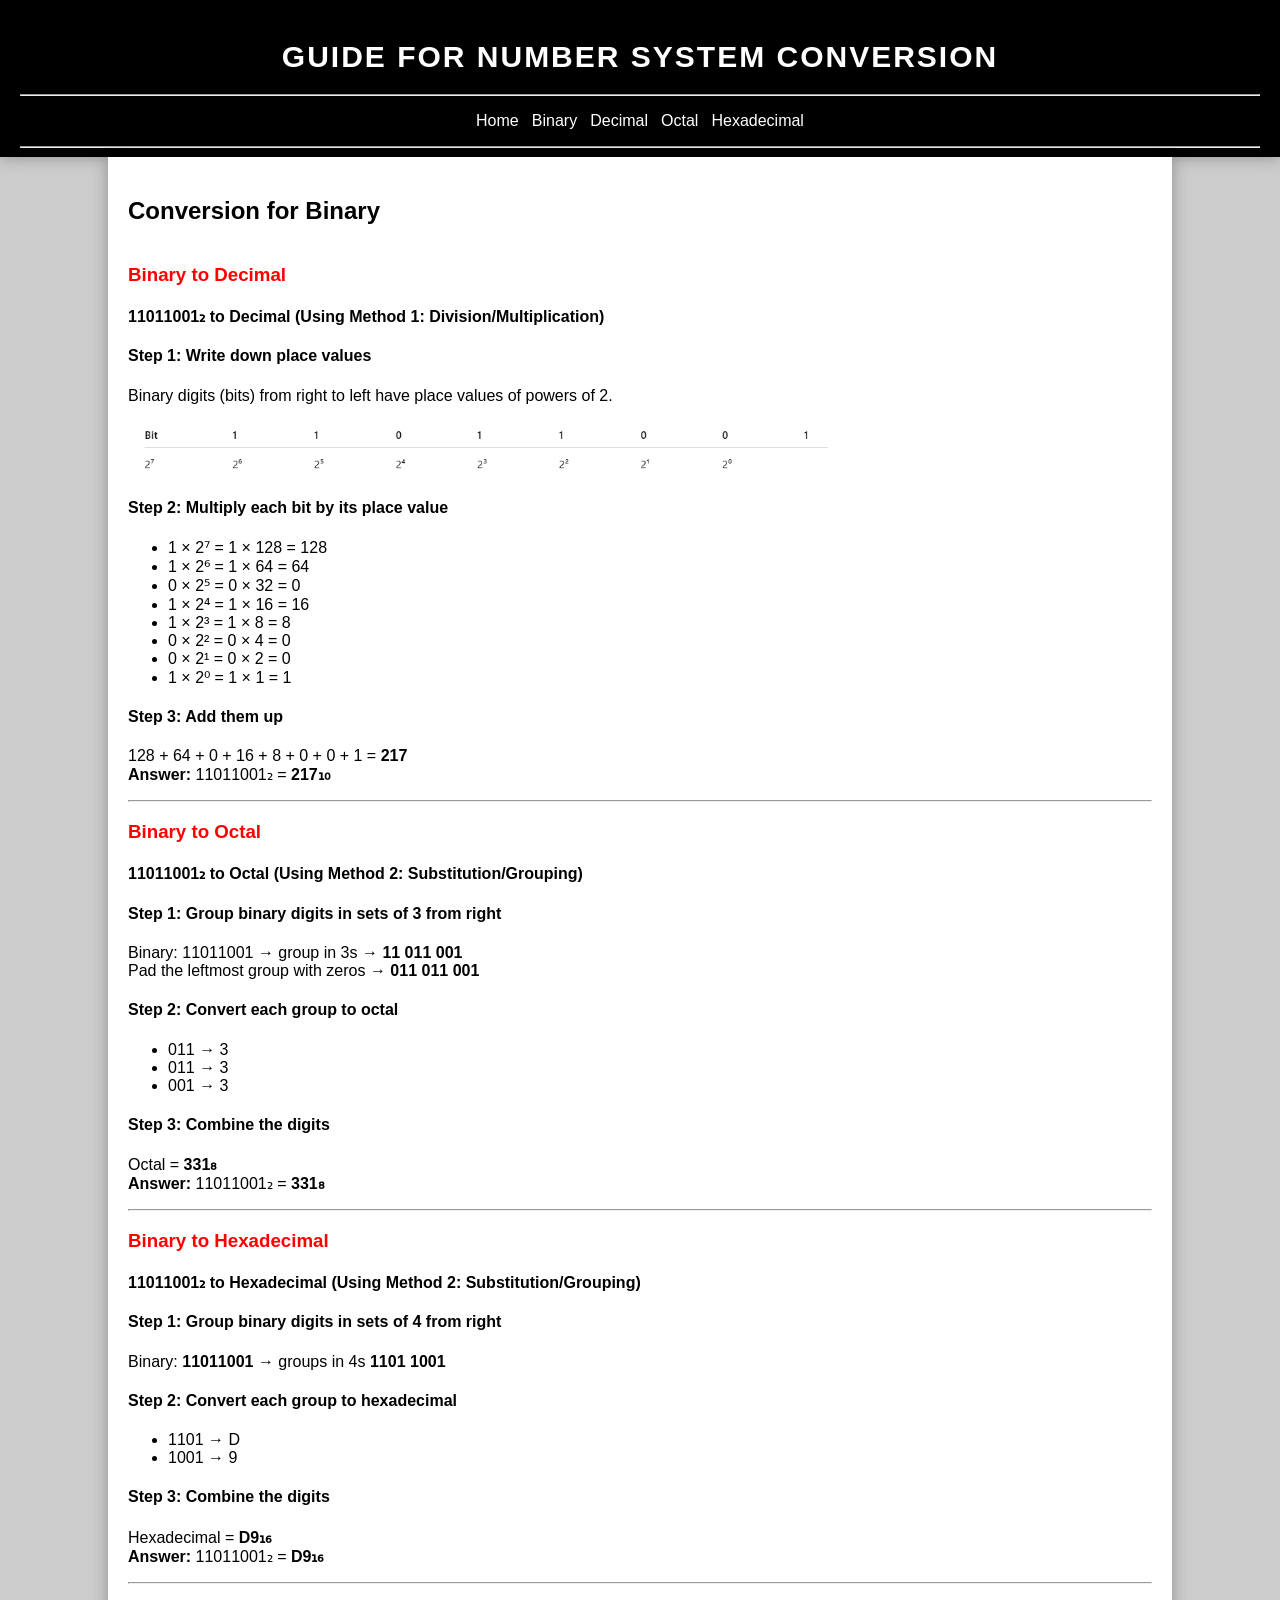
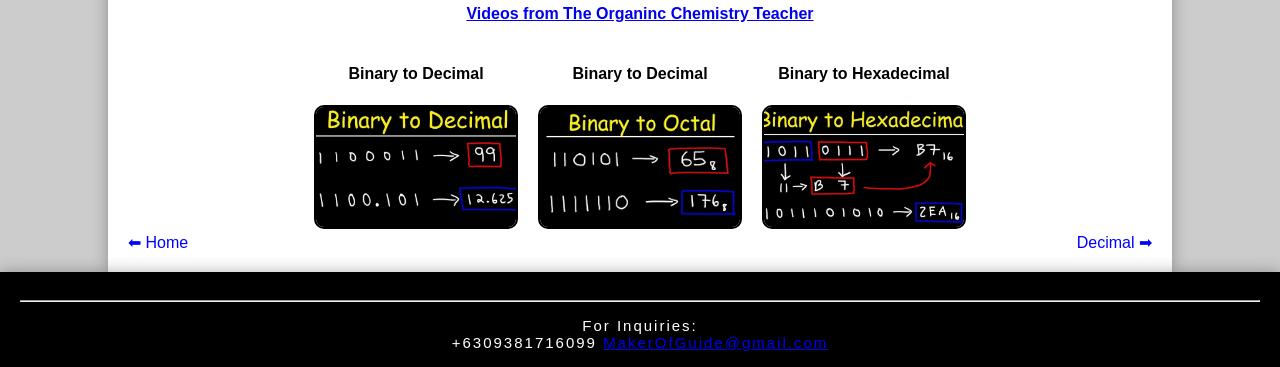
==== binary.html @ a088206b "Add files via upload" ====
<!DOCTYPE html>
<html>
<head>
    <title>Binary Conversion</title>
    <link rel="stylesheet" href="style.css">
    <link rel="icon" href="icon.png">
</head>
<header class="he">
<h1 class="Heder">GUIDE FOR NUMBER SYSTEM CONVERSION</h1>
<hr>
<center>
    <p>
<a href="index.html" class="butt">Home</a> |
<a href="binary.html" class="butt">Binary</a> |
<a href="decimal.html" class="butt">Decimal</a> |
<a href="octal.html" class="butt">Octal</a> |
<a href="hexadecimal.html" class="butt">Hexadecimal</a> 
</p>
</center>

<hr>
</header>
<body class="Bbg">
    <div class="container">
        <div class="content">
            <h2>Conversion for Binary</h2>
        </div>
        <h3 class="hcol">Binary to Decimal</h3>
        <h4> 11011001₂ to Decimal (Using Method 1: Division/Multiplication)</h4>
        <h4>Step 1: Write down place values</h4>
        <p>Binary digits (bits) from right to left have place values of powers of 2.</p>
        <img src="2.png" class="emg">
        <h4>Step 2: Multiply each bit by its place value</h4>
        <ul>
            <li>1 × 2⁷ = 1 × 128 = 128</li>
            <li>1 × 2⁶ = 1 × 64 = 64</li>
            <li>0 × 2⁵ = 0 × 32 = 0</li>
            <li>1 × 2⁴ = 1 × 16 = 16</li>
            <li>1 × 2³ = 1 × 8 = 8</li>
            <li>0 × 2² = 0 × 4 = 0</li>
            <li>0 × 2¹ = 0 × 2 = 0</li>
            <li>1 × 2⁰ = 1 × 1 = 1</li>
        </ul>
        <h4>Step 3: Add them up</h4>
        <p>128 + 64 + 0 + 16 + 8 + 0 + 0 + 1 = <b>217</b> <br>
        <b>Answer:</b> 11011001₂ = <b>217₁₀</b></p>
        <hr>
        <h3 class="hcol">Binary to Octal</h3>
        <h4>11011001₂ to Octal (Using Method 2: Substitution/Grouping)</h4>
        <h4>Step 1: Group binary digits in sets of 3 from right</h4>
        <p>Binary: 11011001 → group in 3s → <b>11 011 001</b> <br>
            Pad the leftmost group with zeros → <b>011 011 001</b></p>
            <h4>Step 2: Convert each group to octal</h4>
            <ul>
                <li>011 → 3</li>
                <li>011 → 3</li>
                <li>001 → 3</li>
            </ul>
            <h4>Step 3: Combine the digits</h4>
            <p>Octal = <b>331₈</b> <br> <b>Answer:</b> 11011001₂ = <b>331₈</b> </p>
            <hr>
            <h3 class="hcol">Binary to Hexadecimal</h3>
            <h4>11011001₂ to Hexadecimal (Using Method 2: Substitution/Grouping)</h4>
            <h4>Step 1: Group binary digits in sets of 4 from right</h4>
            <p>Binary: <b>11011001</b> → groups in 4s <b>1101 1001</b></p>
            <h4>Step 2: Convert each group to hexadecimal</h4>
            <ul>
                <li>1101 → D</li>
                <li>1001 → 9</li>
            </ul>
            <h4>Step 3: Combine the digits</h4>
            <p>Hexadecimal = <B>D9₁₆</B> <br> <b>Answer:</b> 11011001₂ = <b>D9₁₆</b></p>
            <hr>
            <h4 align="center"><a href="https://www.youtube.com/@TheOrganicChemistryTutor">Videos from The Organinc Chemistry Teacher</a></h4>
            <div class="video-container">
                
    <div class="video-box">
        <h4>Binary to Decimal</h4>
        <a href="https://www.youtube.com/watch?v=VLflTjd3lWA" target="_blank" class="video-thumb">
    <img src="t1.jpg" class="thumb">
    
</a>
    </div>

    <div class="video-box">
        <h4>Binary to Decimal</h4>
        <a href="https://www.youtube.com/watch?v=JxmarqiqUdM" target="_blank" class="video-thumb">
    <img src="t2.png" class="thumb">
    
</a>
    </div>

    <div class="video-box">
        <h4>Binary to Hexadecimal</h4>
        <a href="https://www.youtube.com/watch?v=tSLKOKGQq0Y" target="_blank" class="video-thumb">
    <img src="t3.jpg" class="thumb">
    
</a>
    </div>
    
</div>
<div class="nav">
    <a href="index.html" class="nextlink">⬅ Home</a>
    <a href="decimal.html" class="nextlink">Decimal ➡</a>
</div>

</div>
    </div>


</body>
<footer class = "he">
    <hr>
    <p class="foter">For Inquiries:<br> +6309381716099 <a href="mailto:forsayuy@gmail.com">MakerOfGuide@gmail.com</a></p>
</footer>
</html>
---- style.css ----
.Heder{
    text-align: center;
    color: white;
    font-size: 30px;
    letter-spacing: 2px;
    
    font-family: Arial, Helvetica, sans-serif;
}

.foter {
    text-align: center;
    color: white;
    font-size: 15px;
    letter-spacing: 2px;
    
    font-family: Arial, Helvetica, sans-serif;

}

.he{
    background-color: black;
    padding: 20px;
    padding-bottom: 1px;
    box-shadow: 0 0 15px rgba(0,0,0,0.3)
}

.butt{
    text-align: center;
    color: white;
    font-family: Arial, Helvetica, sans-serif;
    text-decoration: none;
}

.Bbg {
    background-color: #ccc;
    margin: 0;
}

.container {
    background-color: white;
    margin: 0px auto;
    padding: 20px;
    width: 80%;
    box-shadow: 0 0 15px rgba(0,0,0,0.3);
    min-height: 80vh;
}
h2 {
    font-family: Arial, Helvetica, sans-serif;
    
}

.butt:hover{
    border: 2px solid white;
    
}

p {
    font-family: Arial, Helvetica, sans-serif;
}
.content {
    display: flex;
    align-items: center;
    gap: 20px;
}

.image {
    width: 200px;
}

body {
    font-family: Arial, Helvetica, sans-serif;
}
.emg {
    width:700px;
    height: auto;
    
}
.emg1 {
     width:360px;
    height: auto;
}
video {
    width: 300px;
    border: 2px solid black;
    border-radius: 10px;
}
.video-container {
    display: flex;
    justify-content: center;
    gap: 20px;
    flex-wrap: wrap;
    margin-top: 20px;
}

.video-box {
    text-align: center;
}

.video-box video {
    width: 250px;
    border: 2px solid black;
    border-radius: 10px;
}

.hcol {
    color: red;
}

.rline {
    text-align: right;
    text-decoration: none;
    color: blue;
}

.nextlink {
    text-decoration: none;
    color: blue;
}

.nextlink:hover {
   color: darkblue;
}

.nav {
    display: flex;
    justify-content: space-between;
    align-items: center;
}


.nav1 {
    display: flex;
    justify-content: flex-end;
}

.video-thumb {
    text-align: center;
    text-decoration: none;
    color: black;
}

.video-thumb img {
    width: 200px;
    border-radius: 10px;
    border: 2px solid black;
    transition: 0.3s;
}

.video-thumb:hover img {
    transform: scale(1.05);
}

.thumb {
    width: 200px;
    height: 120px;
    object-fit: cover;
    border: 2px solid black;
    border-radius: 10px;
}
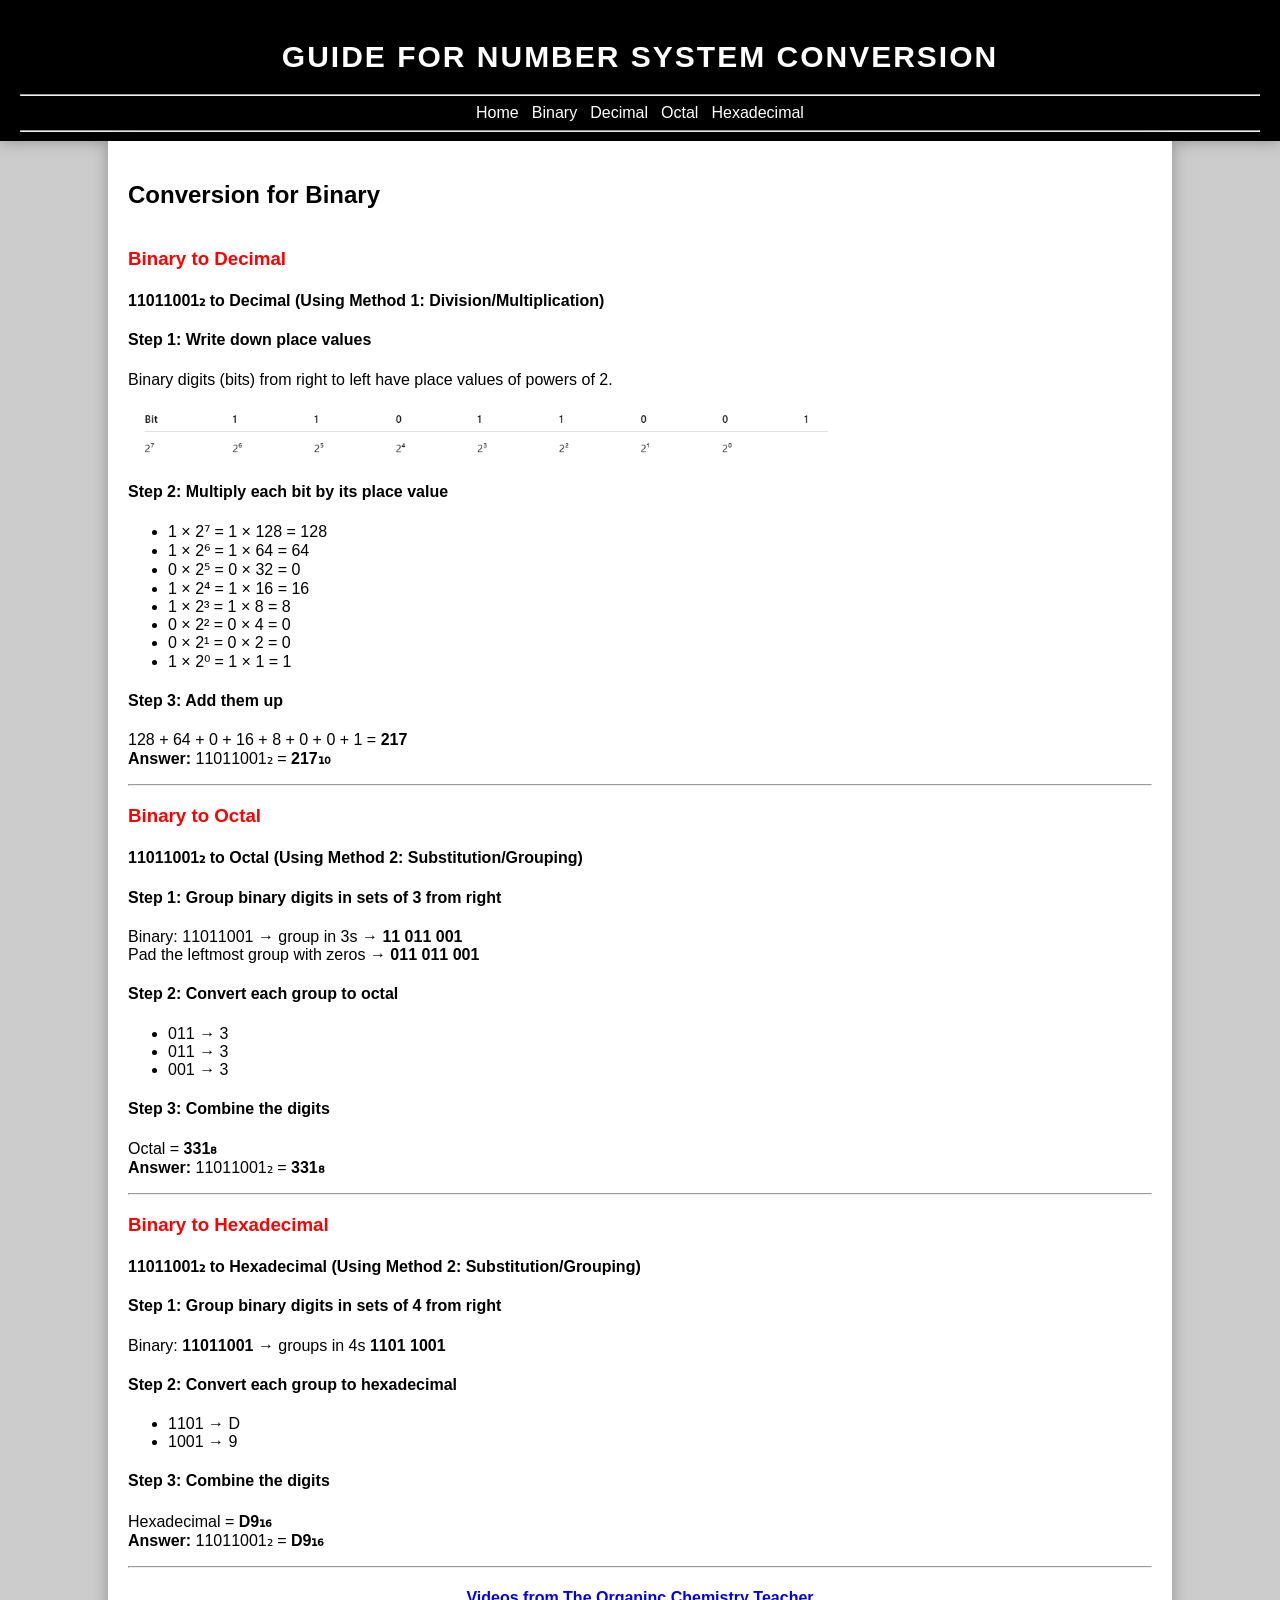
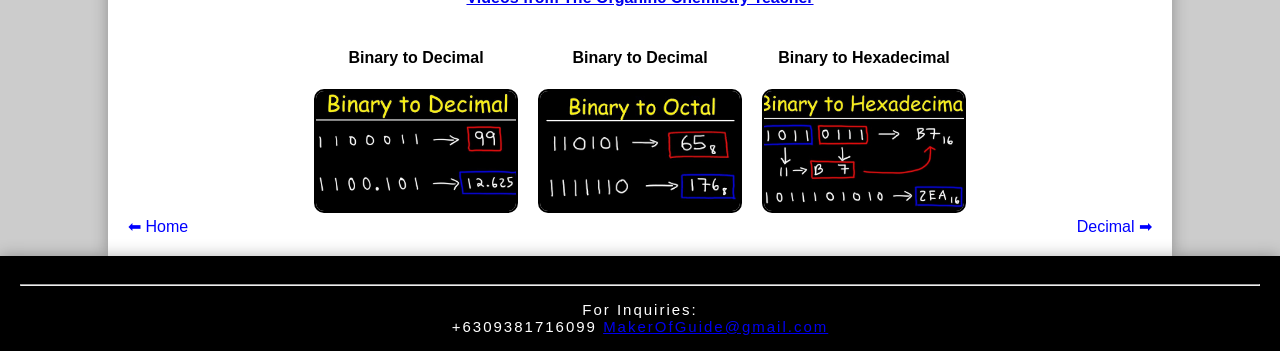
==== commit f7e87534: "binary.html" ====
--- a/binary.html
+++ b/binary.html
@@ -9,13 +9,13 @@
 <h1 class="Heder">GUIDE FOR NUMBER SYSTEM CONVERSION</h1>
 <hr>
 <center>
-    <p>
+    <nav>
 <a href="index.html" class="butt">Home</a> |
 <a href="binary.html" class="butt">Binary</a> |
 <a href="decimal.html" class="butt">Decimal</a> |
 <a href="octal.html" class="butt">Octal</a> |
 <a href="hexadecimal.html" class="butt">Hexadecimal</a> 
-</p>
+</nav>
 </center>
 
 <hr>
@@ -113,4 +113,4 @@
     <hr>
     <p class="foter">For Inquiries:<br> +6309381716099 <a href="mailto:forsayuy@gmail.com">MakerOfGuide@gmail.com</a></p>
 </footer>
-</html>+</html>
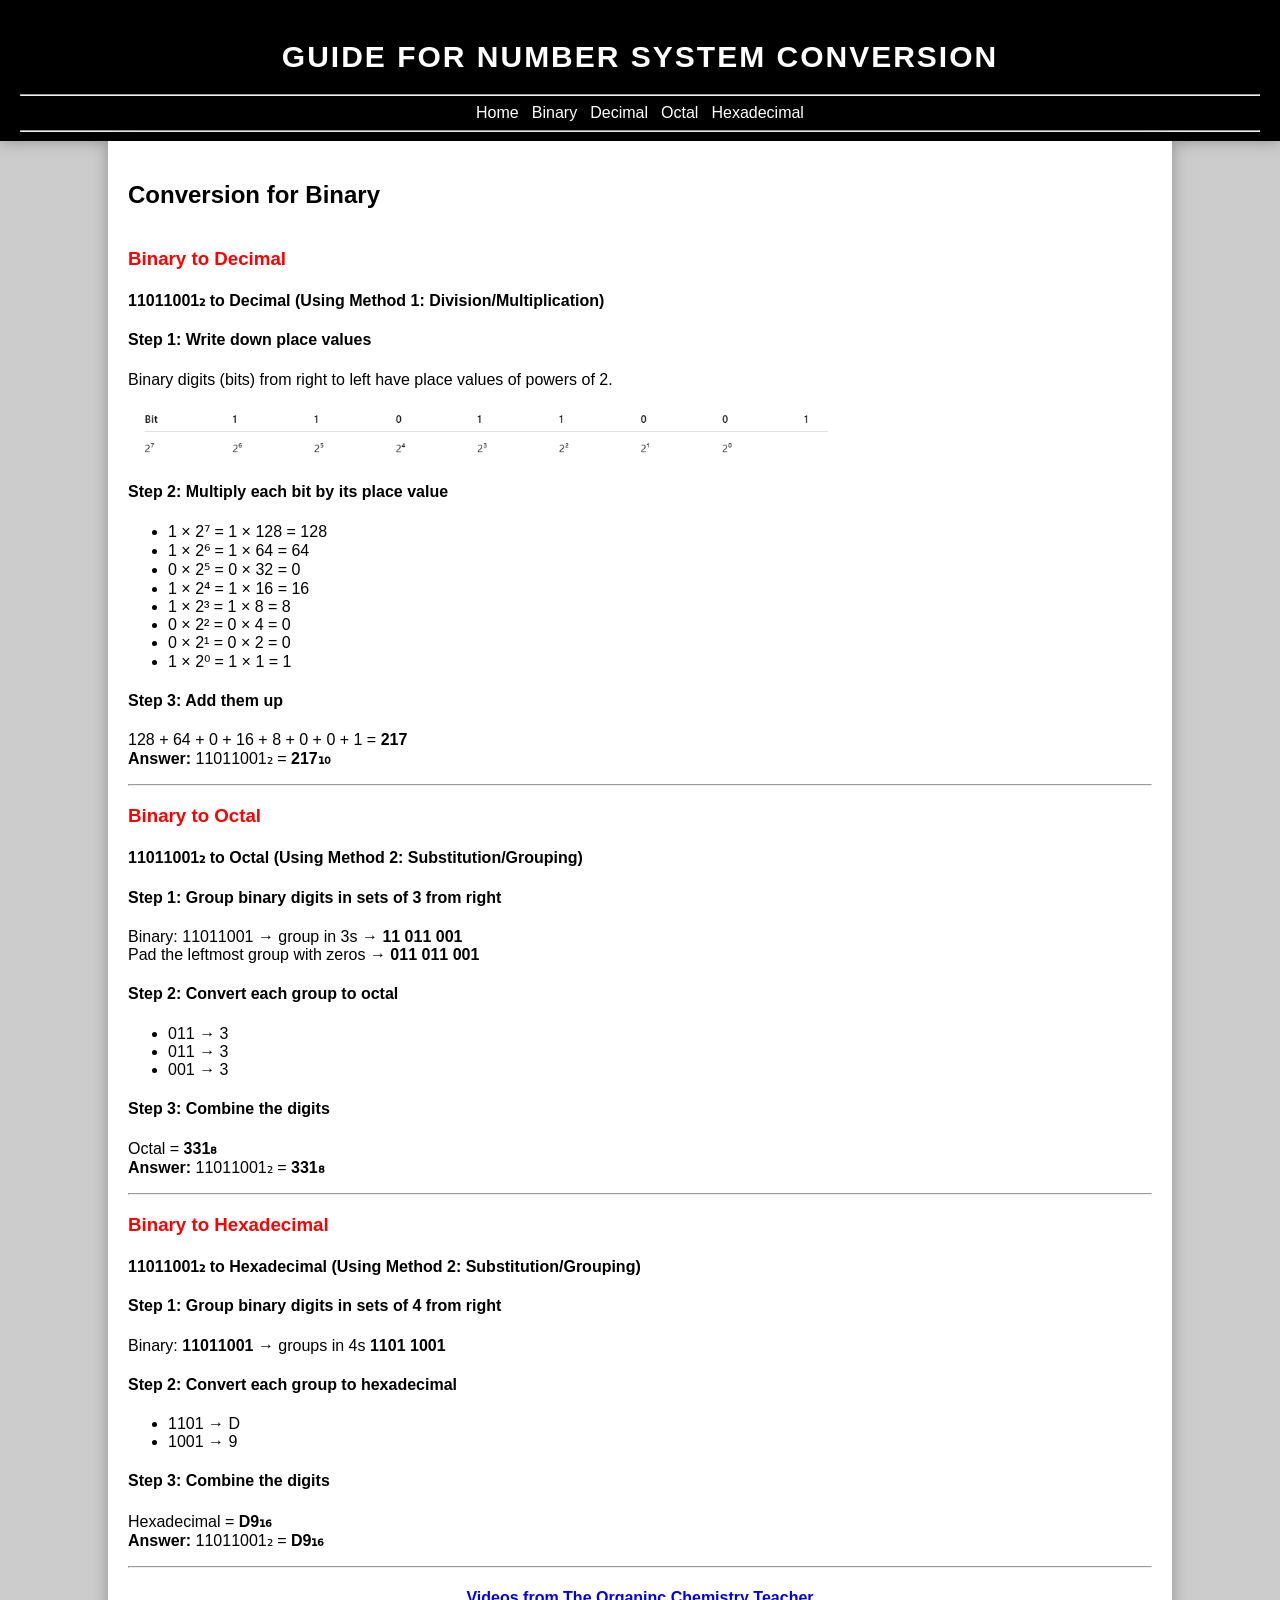
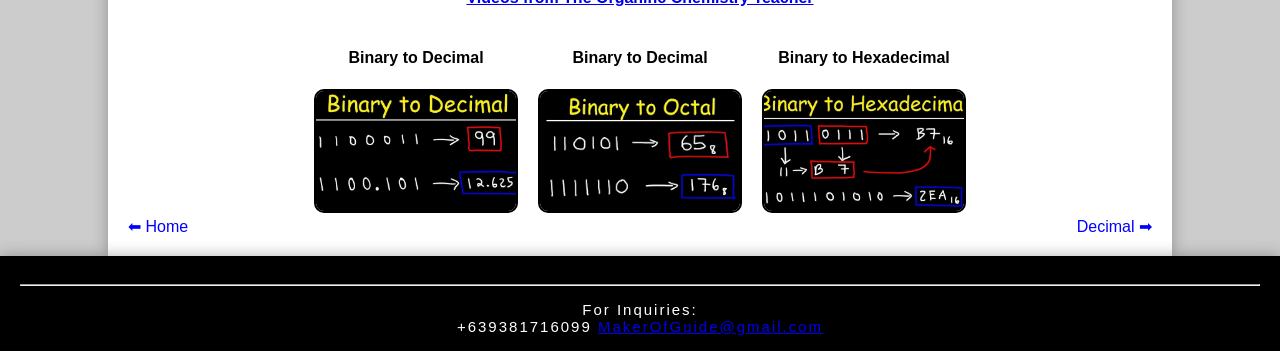
==== commit ff4984b7: "binary.html" ====
--- a/binary.html
+++ b/binary.html
@@ -111,6 +111,6 @@
 </body>
 <footer class = "he">
     <hr>
-    <p class="foter">For Inquiries:<br> +6309381716099 <a href="mailto:forsayuy@gmail.com">MakerOfGuide@gmail.com</a></p>
+    <p class="foter">For Inquiries:<br> +639381716099 <a href="mailto:forsayuy@gmail.com">MakerOfGuide@gmail.com</a></p>
 </footer>
 </html>
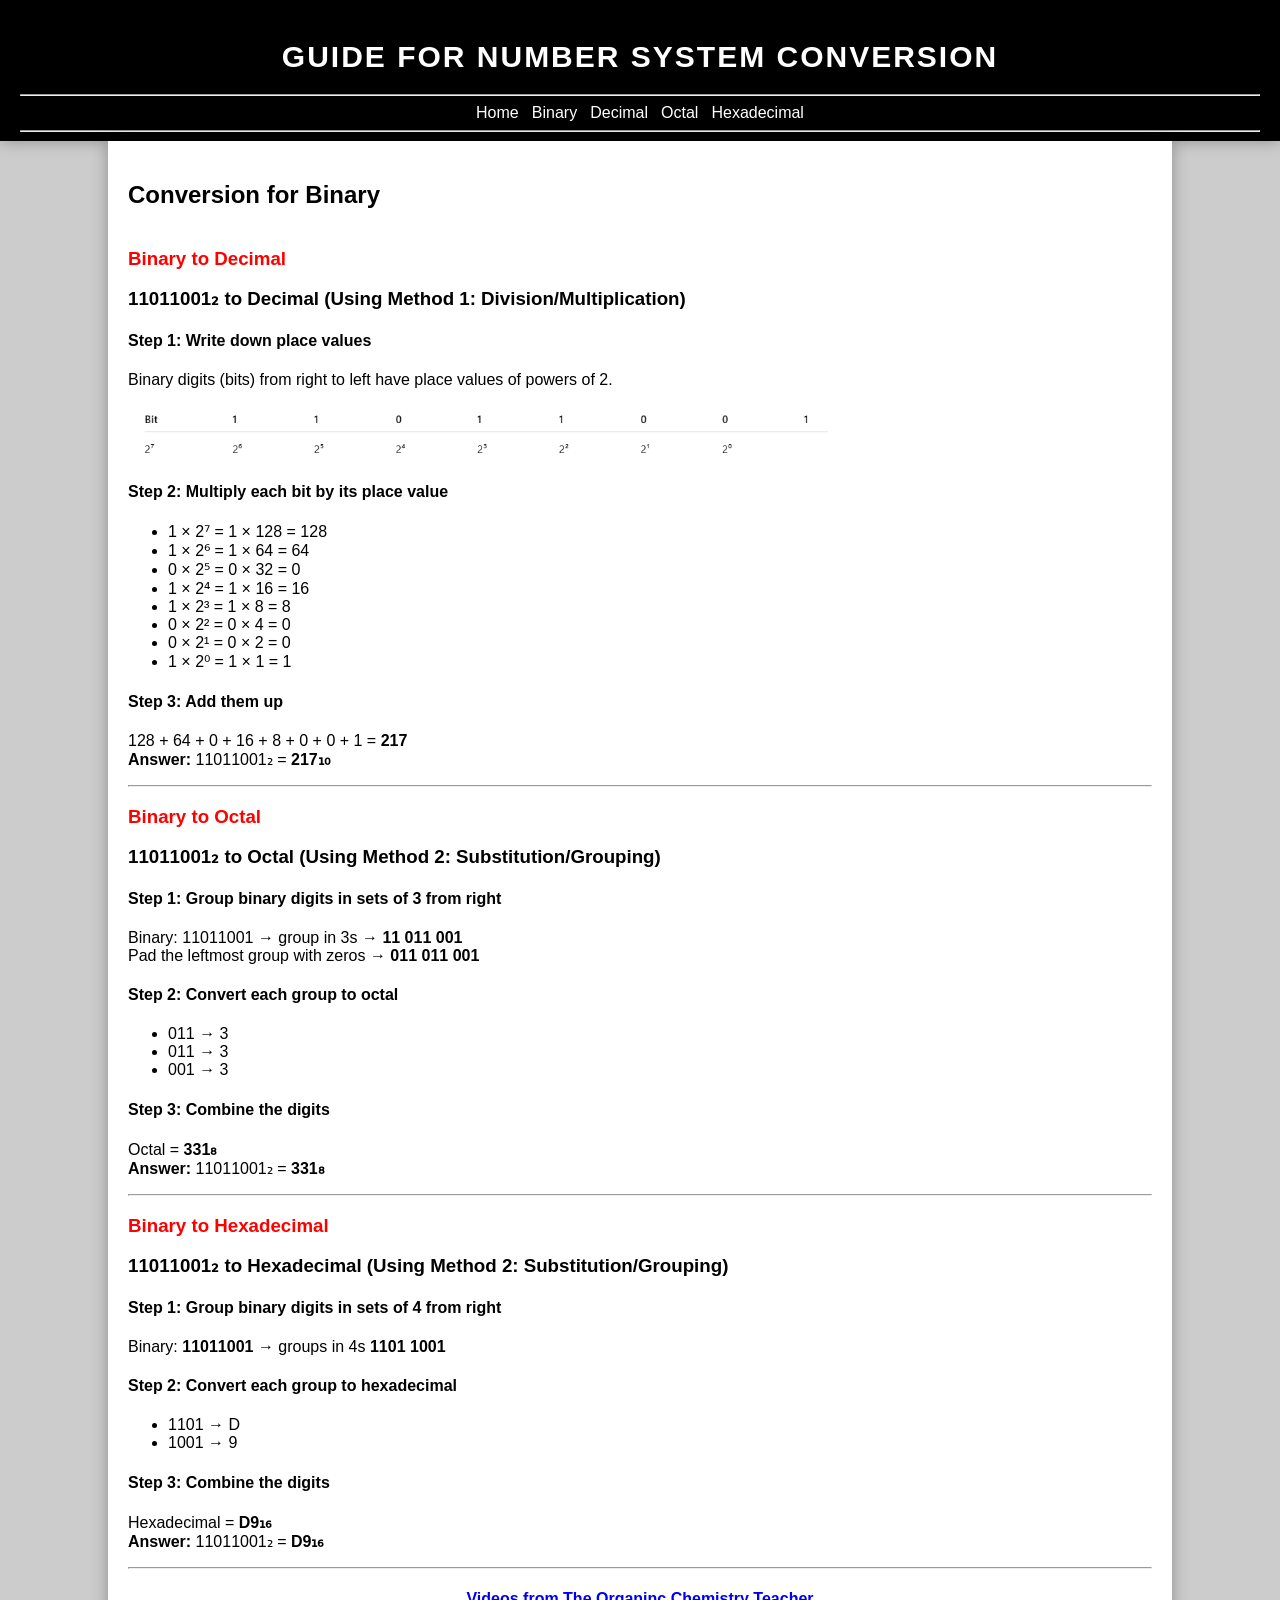
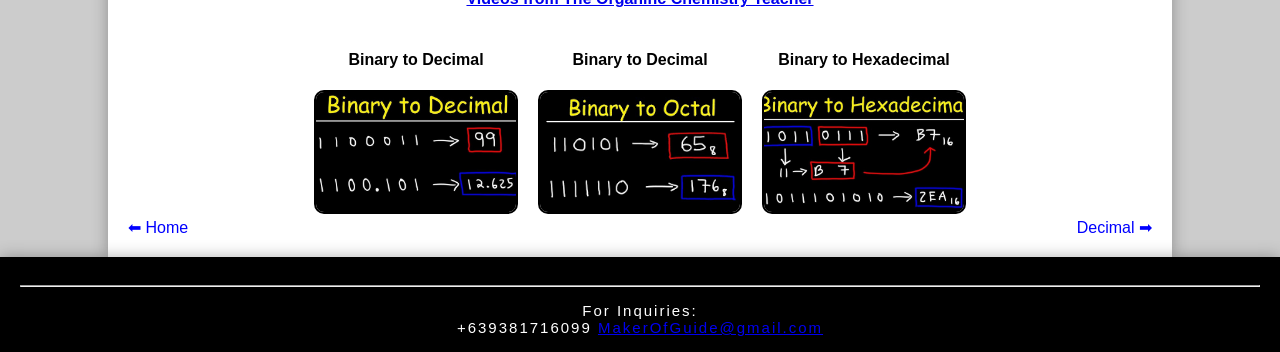
==== commit 557fd60e: "binary.html" ====
--- a/binary.html
+++ b/binary.html
@@ -26,7 +26,7 @@
             <h2>Conversion for Binary</h2>
         </div>
         <h3 class="hcol">Binary to Decimal</h3>
-        <h4> 11011001₂ to Decimal (Using Method 1: Division/Multiplication)</h4>
+        <h3> 11011001₂ to Decimal (Using Method 1: Division/Multiplication)</h3>
         <h4>Step 1: Write down place values</h4>
         <p>Binary digits (bits) from right to left have place values of powers of 2.</p>
         <img src="2.png" class="emg">
@@ -46,7 +46,7 @@
         <b>Answer:</b> 11011001₂ = <b>217₁₀</b></p>
         <hr>
         <h3 class="hcol">Binary to Octal</h3>
-        <h4>11011001₂ to Octal (Using Method 2: Substitution/Grouping)</h4>
+        <h3>11011001₂ to Octal (Using Method 2: Substitution/Grouping)</h3>
         <h4>Step 1: Group binary digits in sets of 3 from right</h4>
         <p>Binary: 11011001 → group in 3s → <b>11 011 001</b> <br>
             Pad the leftmost group with zeros → <b>011 011 001</b></p>
@@ -60,7 +60,7 @@
             <p>Octal = <b>331₈</b> <br> <b>Answer:</b> 11011001₂ = <b>331₈</b> </p>
             <hr>
             <h3 class="hcol">Binary to Hexadecimal</h3>
-            <h4>11011001₂ to Hexadecimal (Using Method 2: Substitution/Grouping)</h4>
+            <h3>11011001₂ to Hexadecimal (Using Method 2: Substitution/Grouping)</h3>
             <h4>Step 1: Group binary digits in sets of 4 from right</h4>
             <p>Binary: <b>11011001</b> → groups in 4s <b>1101 1001</b></p>
             <h4>Step 2: Convert each group to hexadecimal</h4>
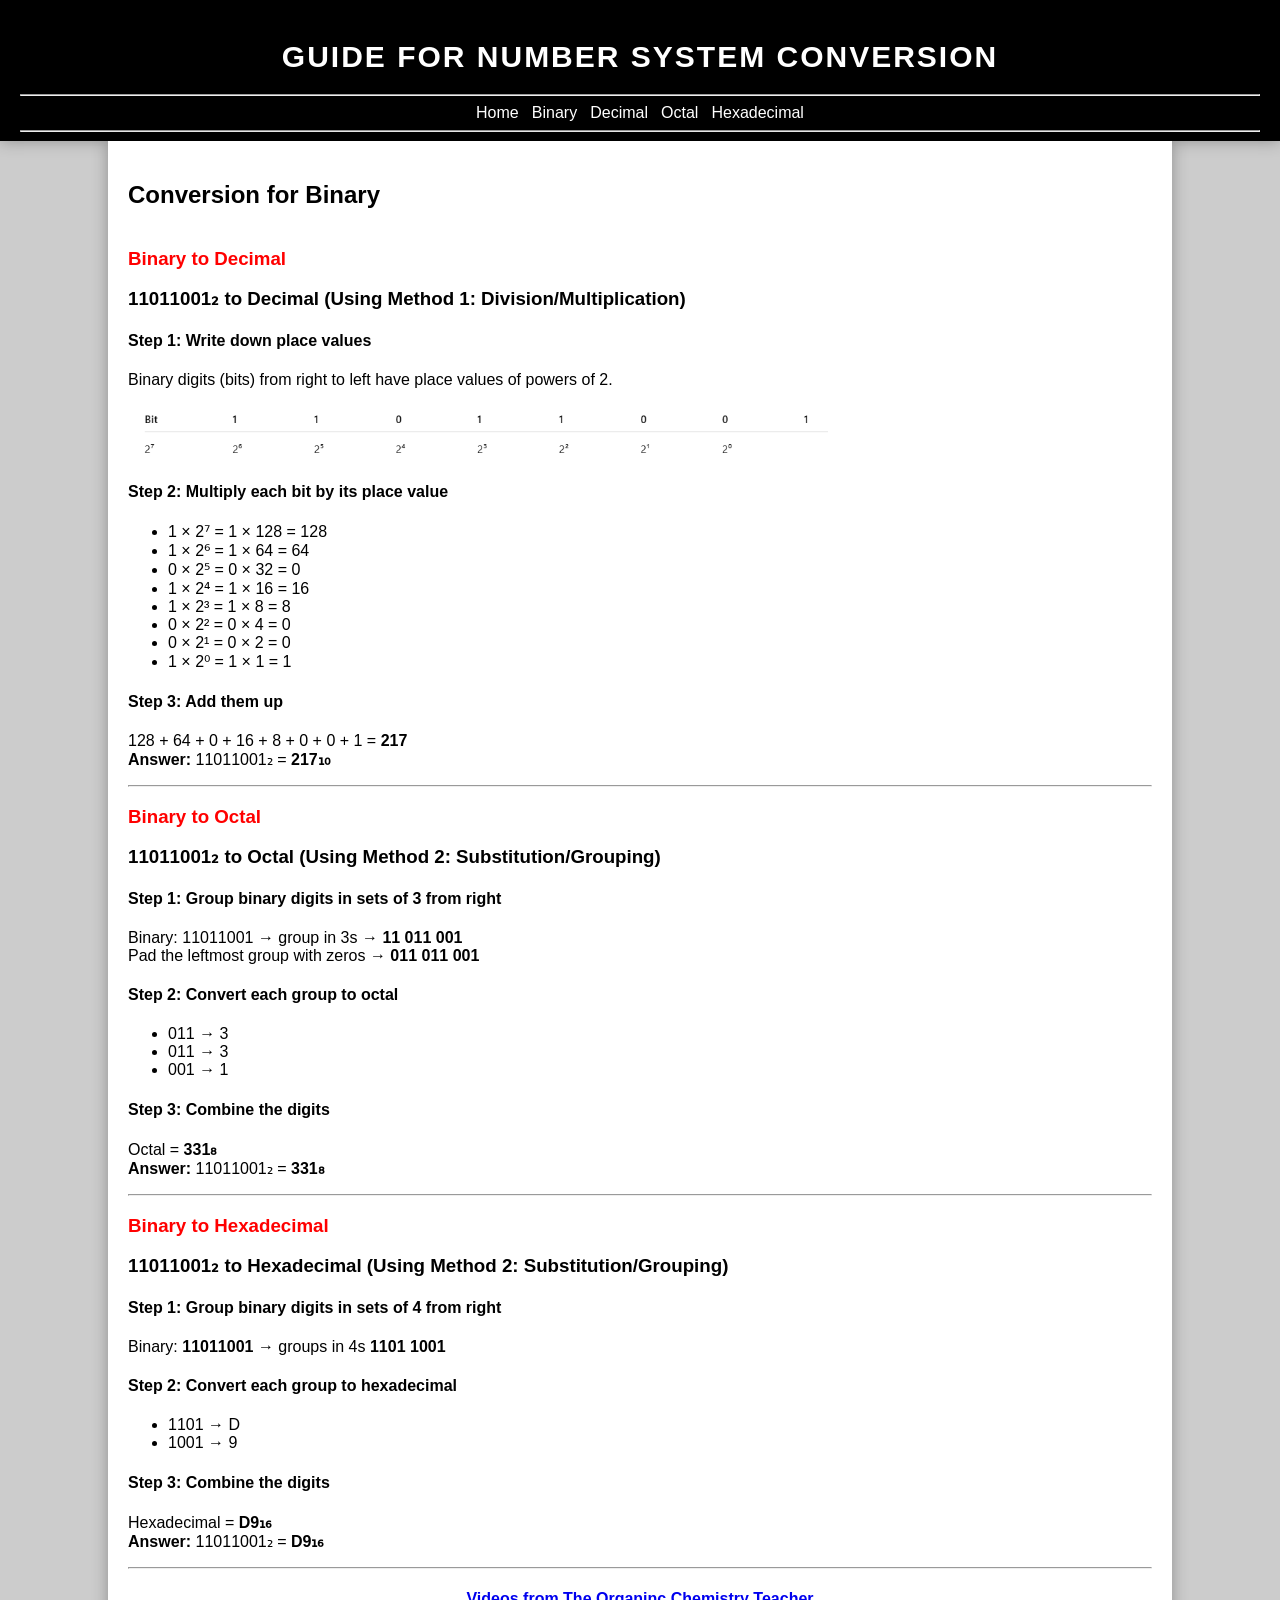
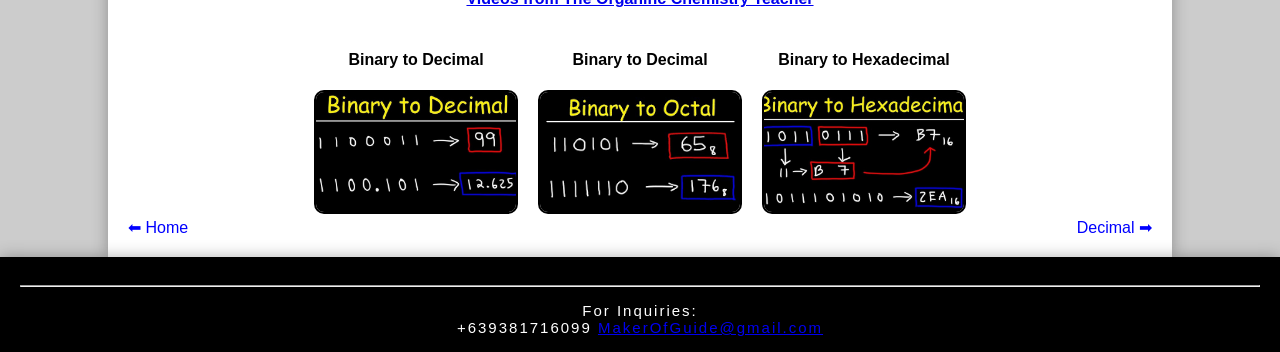
==== commit cc32fa98: "Update binary.html" ====
--- a/binary.html
+++ b/binary.html
@@ -54,7 +54,7 @@
             <ul>
                 <li>011 → 3</li>
                 <li>011 → 3</li>
-                <li>001 → 3</li>
+                <li>001 → 1</li>
             </ul>
             <h4>Step 3: Combine the digits</h4>
             <p>Octal = <b>331₈</b> <br> <b>Answer:</b> 11011001₂ = <b>331₈</b> </p>
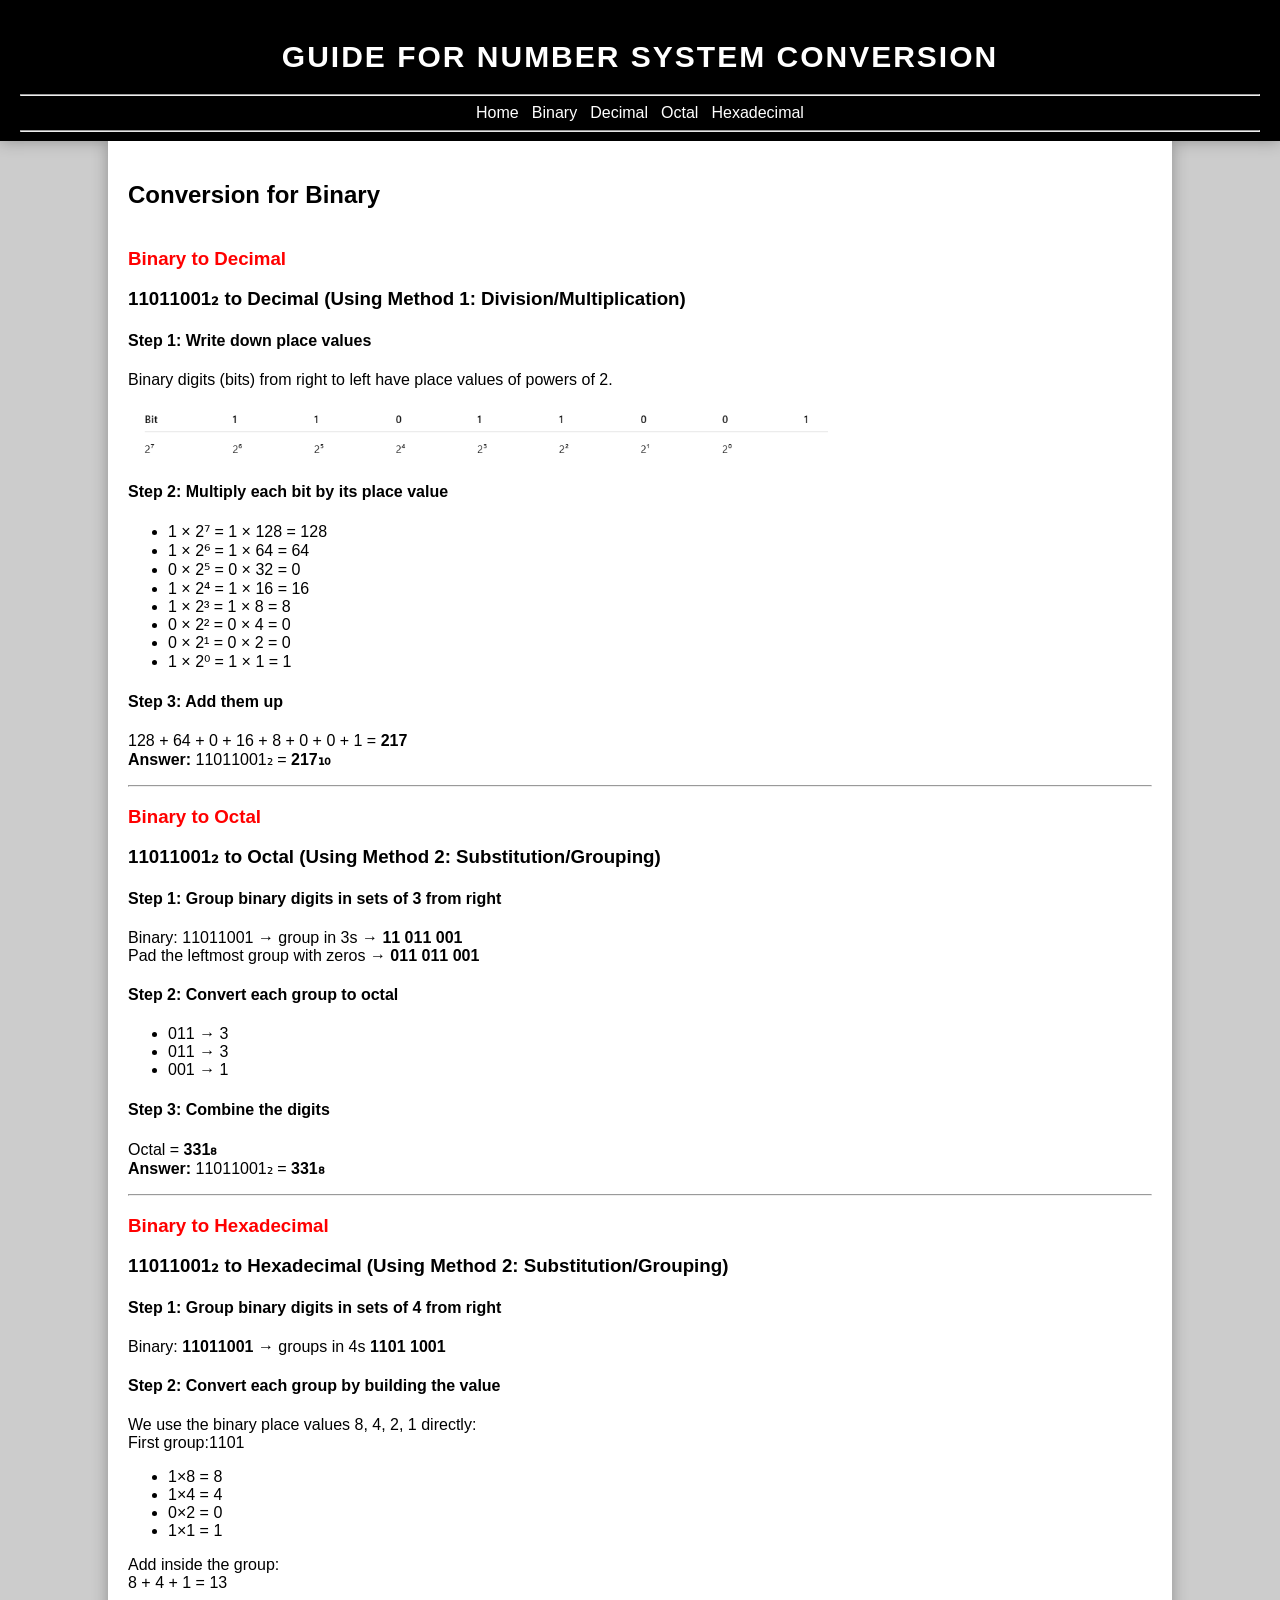
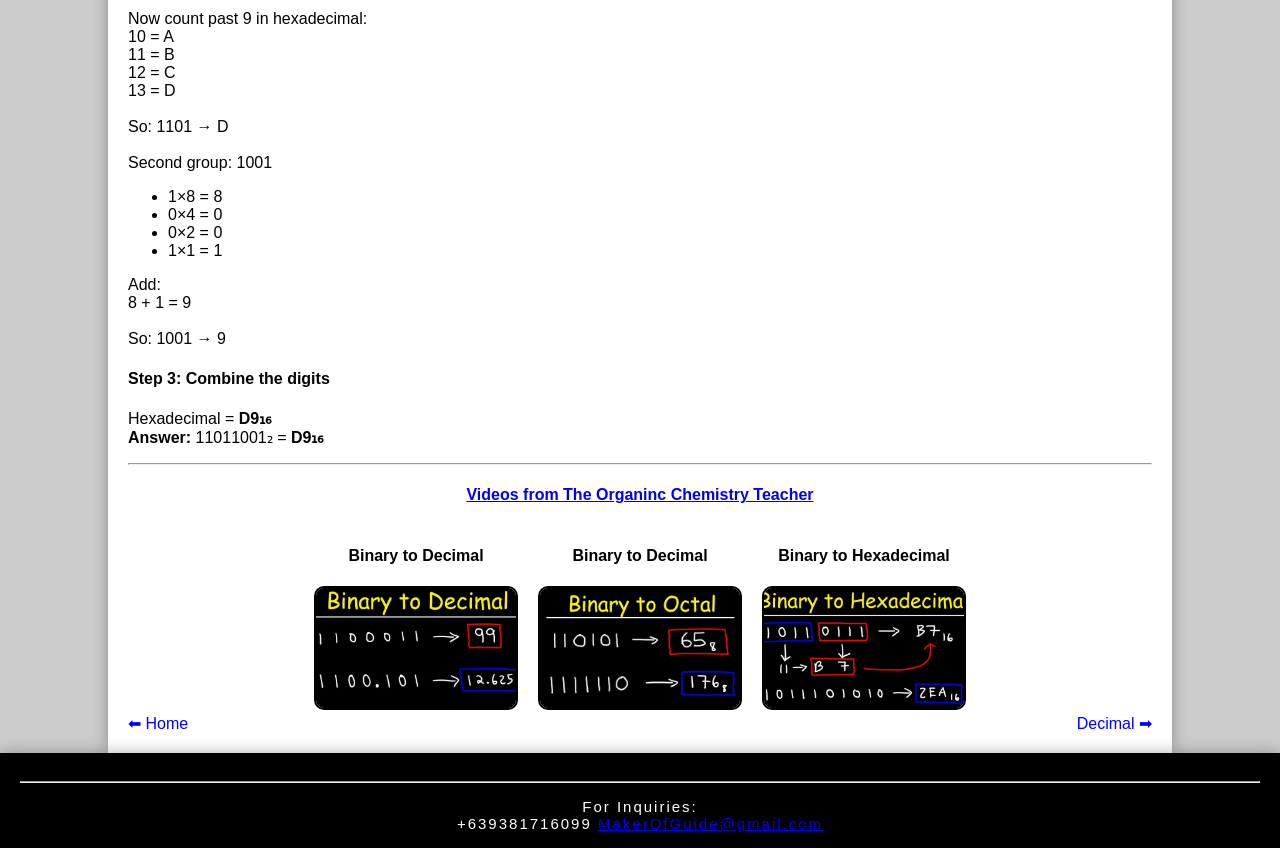
==== commit 08454d5b: "Update binary.html" ====
--- a/binary.html
+++ b/binary.html
@@ -63,11 +63,39 @@
             <h3>11011001₂ to Hexadecimal (Using Method 2: Substitution/Grouping)</h3>
             <h4>Step 1: Group binary digits in sets of 4 from right</h4>
             <p>Binary: <b>11011001</b> → groups in 4s <b>1101 1001</b></p>
-            <h4>Step 2: Convert each group to hexadecimal</h4>
+            <h4>Step 2: Convert each group by building the value</h4>
+            <p>We use the binary place values 8, 4, 2, 1 directly:
+            <br>First group:1101
+            </p>
             <ul>
-                <li>1101 → D</li>
-                <li>1001 → 9</li>
+                <li>1×8 = 8</li>
+                <li>1×4 = 4</li>
+                <li>0×2 = 0</li>
+                <li>1×1 = 1</li>
             </ul>
+            <p>Add inside the group:<br>
+            8 + 4 + 1 = 13 <br><br>
+
+            Now count past 9 in hexadecimal:<br>
+                10 = A<br>
+                11 = B<br>
+                12 = C<br>
+                13 = D<br><br>So: 1101 → D
+                <br><br>
+                Second group: 1001
+            </p>
+                <ul>
+                    <li>1×8 = 8</li>
+                    <li>0×4 = 0</li>
+                    <li>0×2 = 0</li>
+                    <li>1×1 = 1</li>
+                    
+                </ul>
+        <p>Add:<br>
+        8 + 1 = 9<br><br>
+
+        So: 1001 → 9
+        </p>
             <h4>Step 3: Combine the digits</h4>
             <p>Hexadecimal = <B>D9₁₆</B> <br> <b>Answer:</b> 11011001₂ = <b>D9₁₆</b></p>
             <hr>
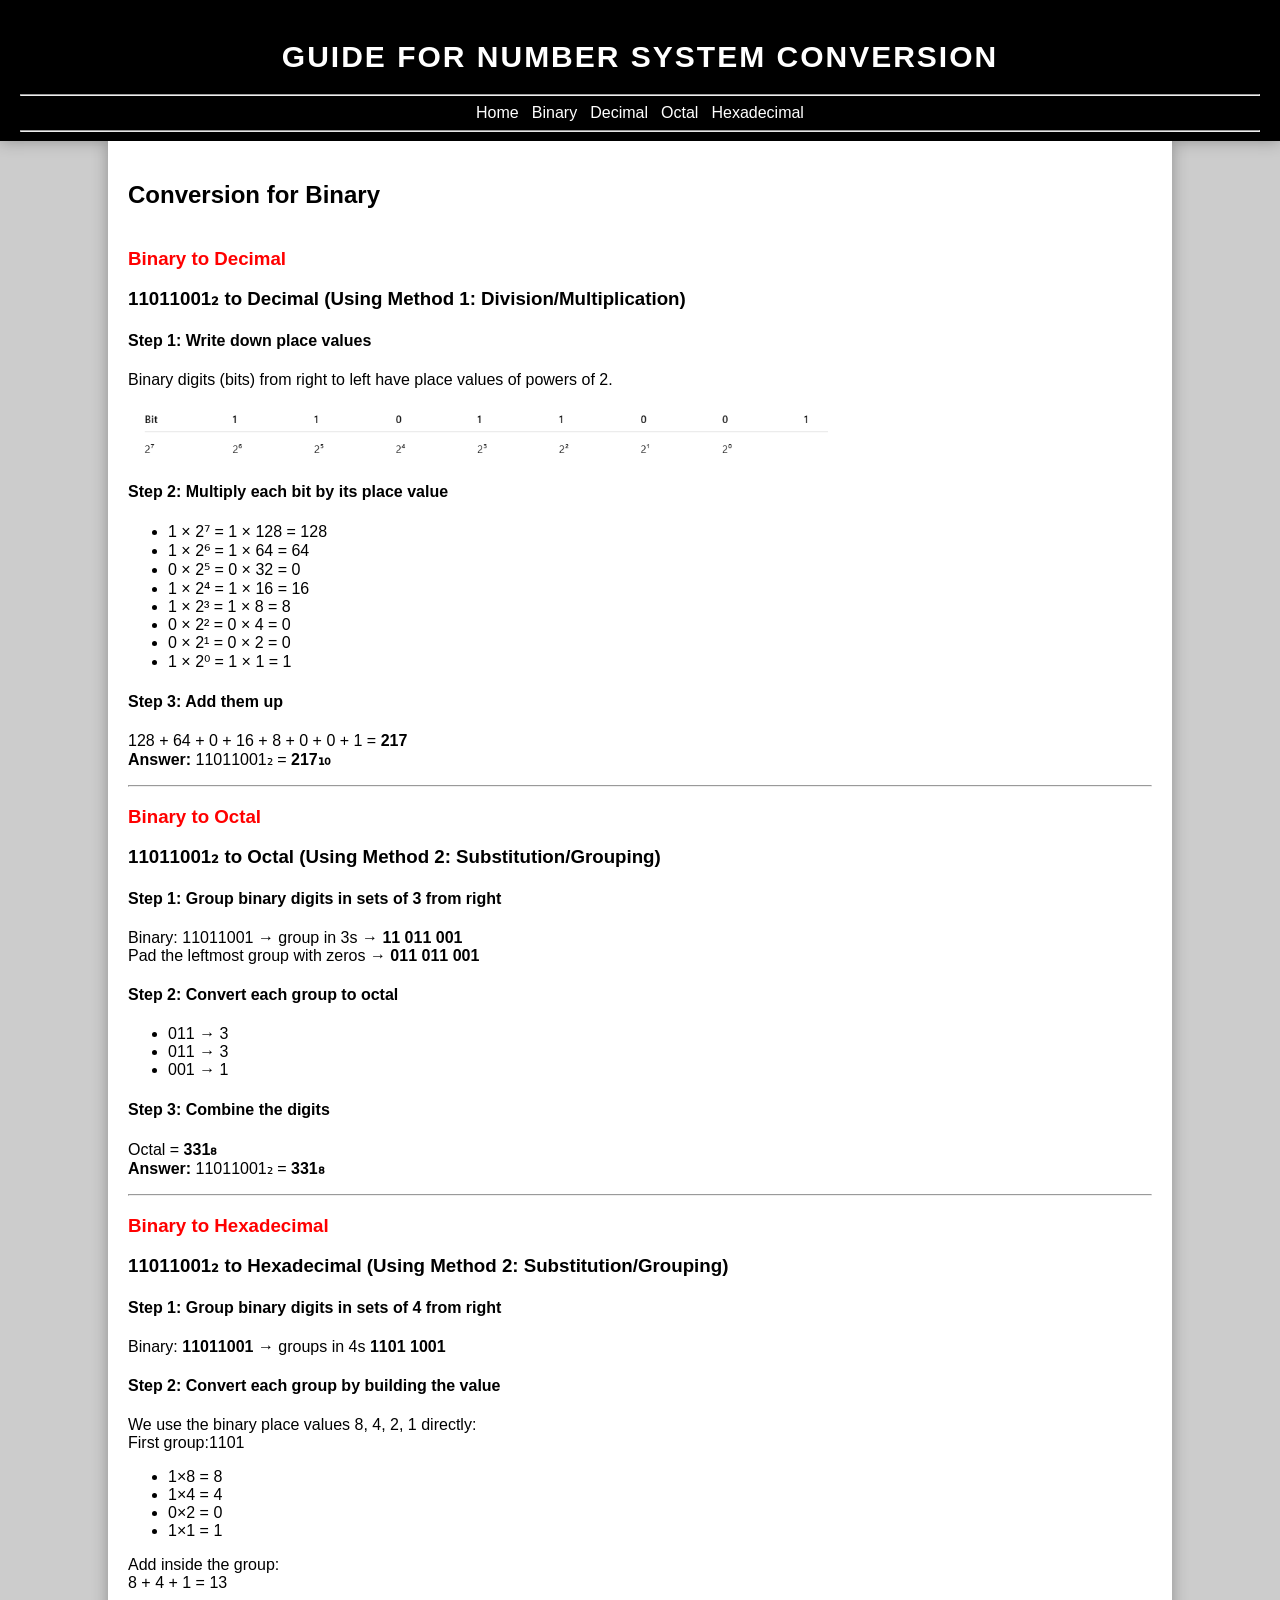
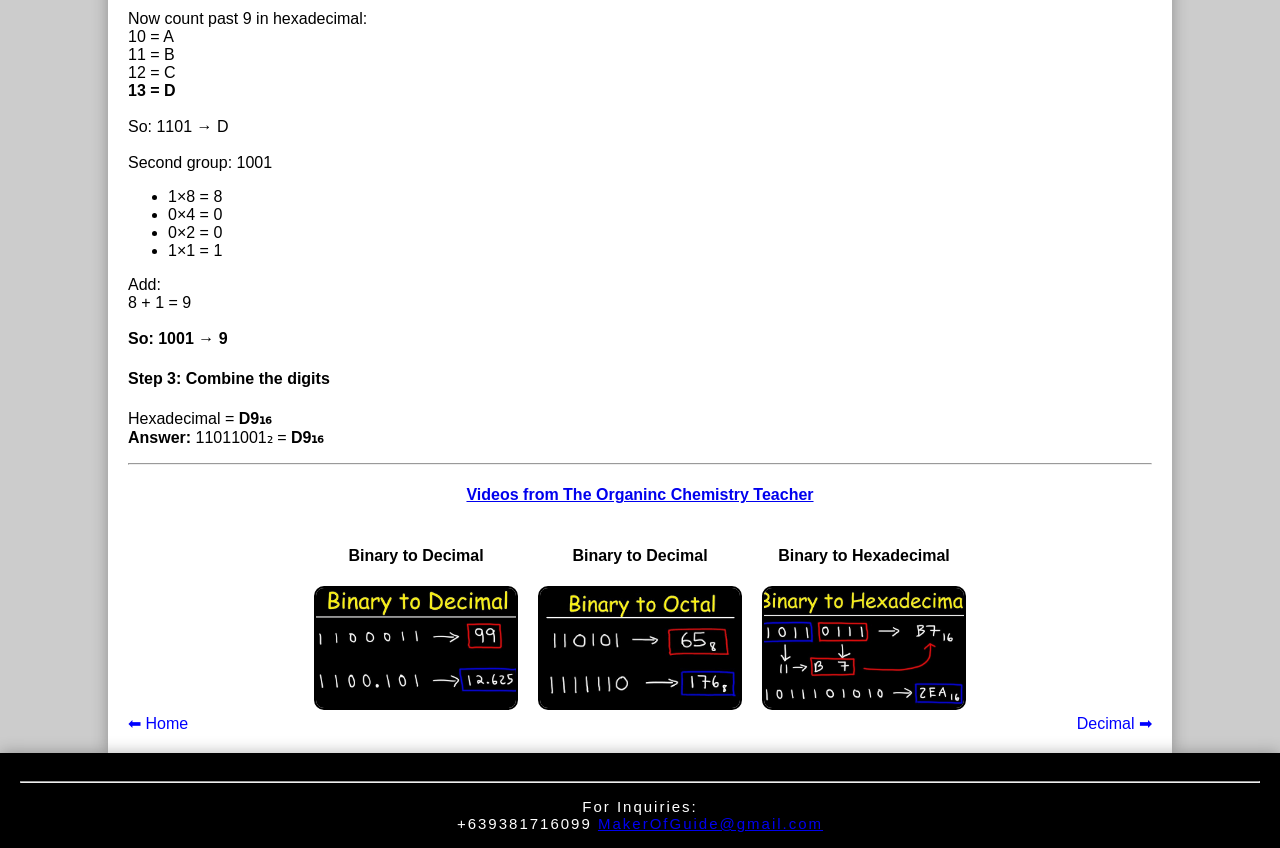
==== commit 99398a6c: "Update binary.html" ====
--- a/binary.html
+++ b/binary.html
@@ -80,7 +80,7 @@
                 10 = A<br>
                 11 = B<br>
                 12 = C<br>
-                13 = D<br><br>So: 1101 → D
+                <B>13 = D</B><br><br>So: 1101 → D
                 <br><br>
                 Second group: 1001
             </p>
@@ -94,7 +94,7 @@
         <p>Add:<br>
         8 + 1 = 9<br><br>
 
-        So: 1001 → 9
+        <b>So: 1001 → 9</b>
         </p>
             <h4>Step 3: Combine the digits</h4>
             <p>Hexadecimal = <B>D9₁₆</B> <br> <b>Answer:</b> 11011001₂ = <b>D9₁₆</b></p>
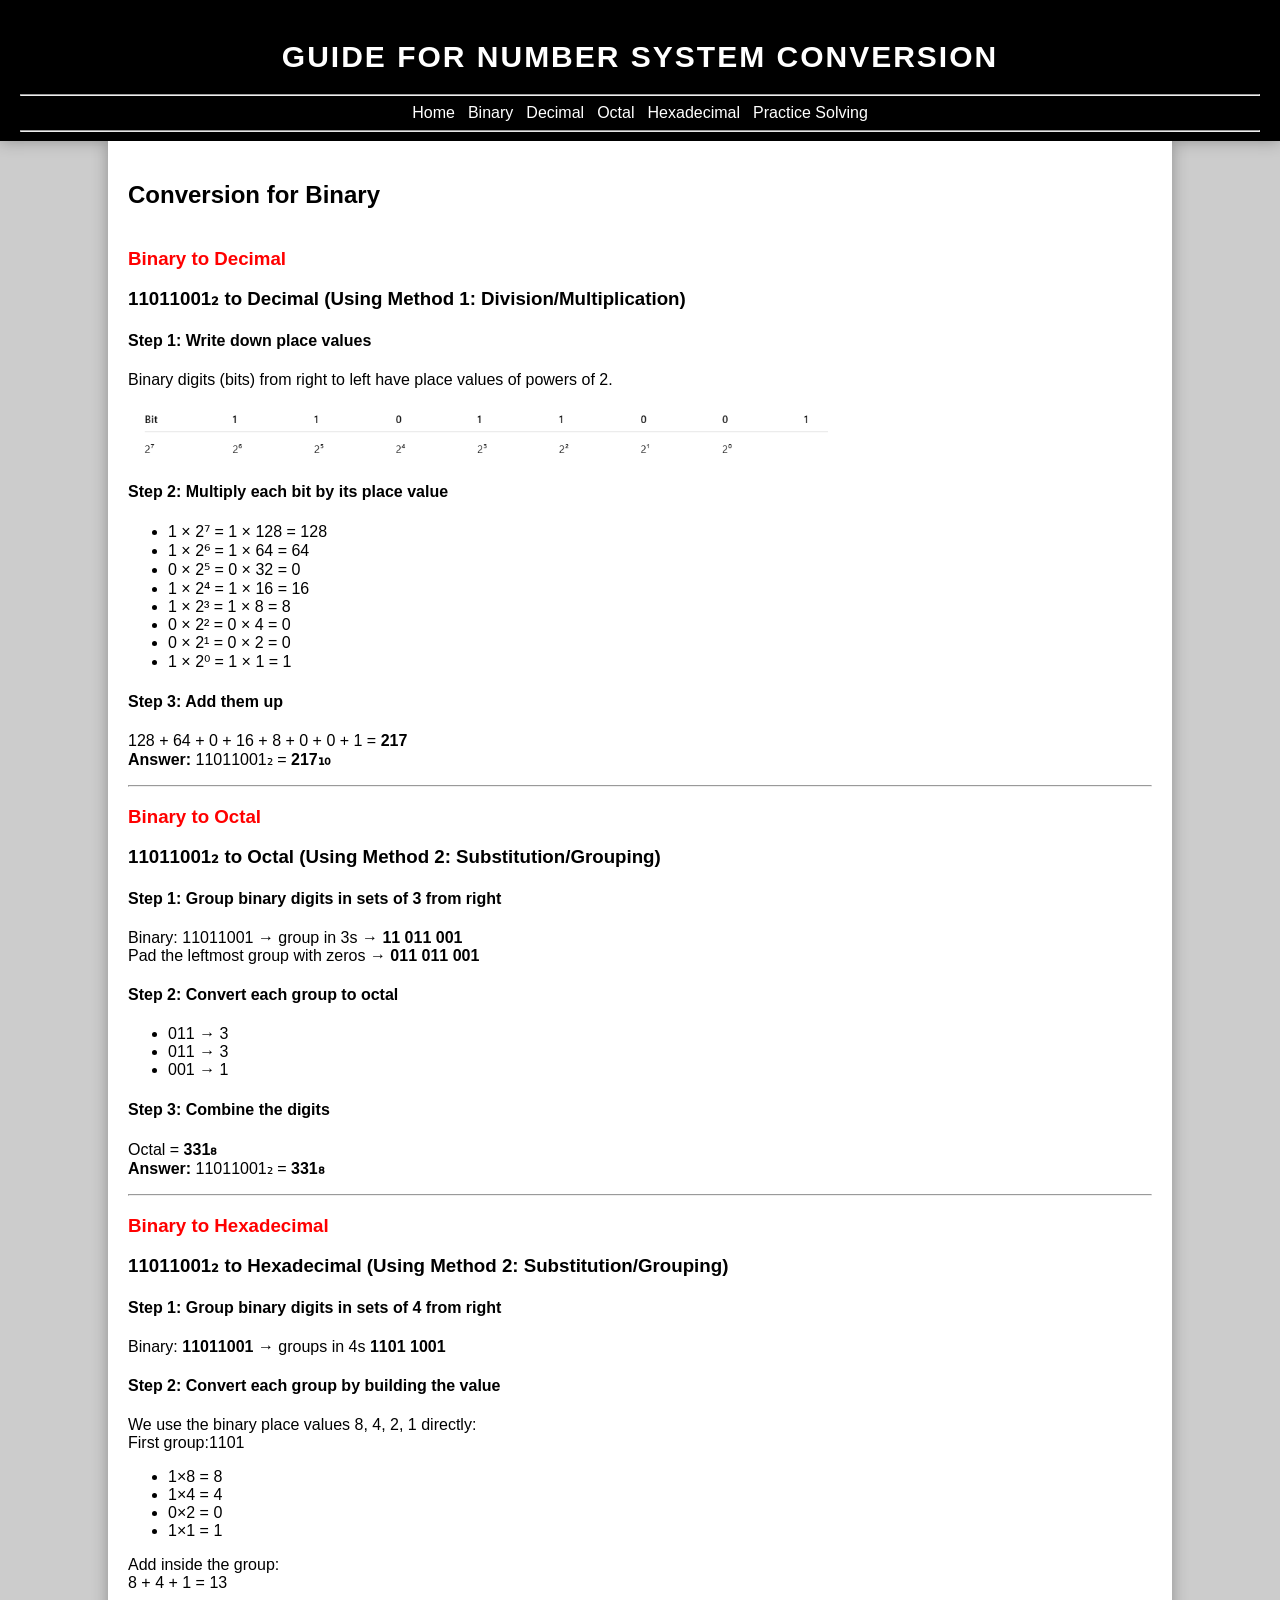
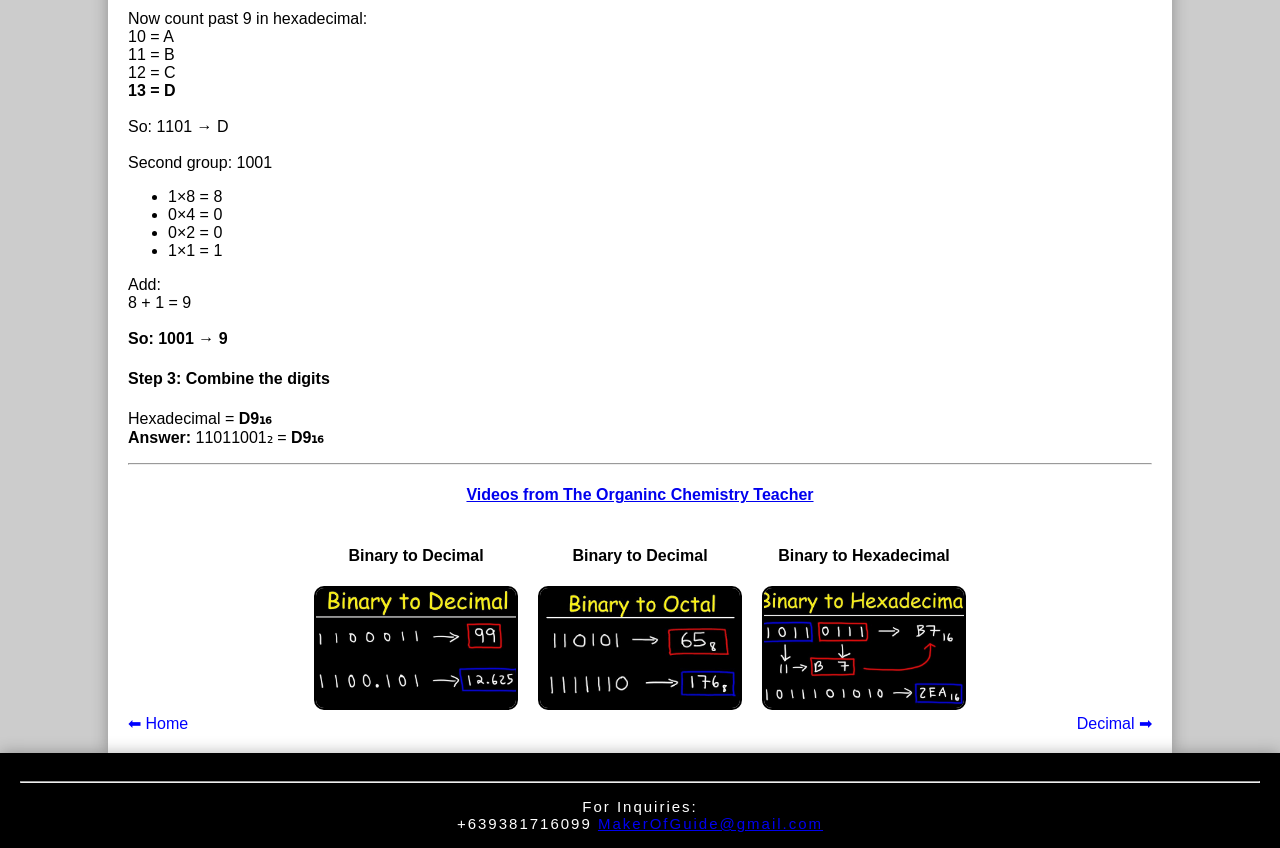
==== commit c1b5e671: "Update binary.html" ====
--- a/binary.html
+++ b/binary.html
@@ -14,7 +14,8 @@
 <a href="binary.html" class="butt">Binary</a> |
 <a href="decimal.html" class="butt">Decimal</a> |
 <a href="octal.html" class="butt">Octal</a> |
-<a href="hexadecimal.html" class="butt">Hexadecimal</a> 
+<a href="hexadecimal.html" class="butt">Hexadecimal</a> |
+<a href="PracticeQuiz.html" class="butt">Practice Solving</a>
 </nav>
 </center>
 
--- a/style.css
+++ b/style.css
@@ -79,6 +79,7 @@
      width:360px;
     height: auto;
 }
+/*No Clue if I'm still using this part, but ill leave it here just incase*/
 video {
     width: 300px;
     border: 2px solid black;
@@ -105,7 +106,7 @@
 .hcol {
     color: red;
 }
-
+/*Bottom Navigation*/
 .rline {
     text-align: right;
     text-decoration: none;
@@ -132,7 +133,7 @@
     display: flex;
     justify-content: flex-end;
 }
-
+/*For Videos*/
 .video-thumb {
     text-align: center;
     text-decoration: none;
@@ -156,4 +157,14 @@
     object-fit: cover;
     border: 2px solid black;
     border-radius: 10px;
-}+}
+
+.ForAnswer {
+    background-color: black;
+    display: inline;
+    
+}
+
+.ForAnswer:hover {
+    color:white
+}
